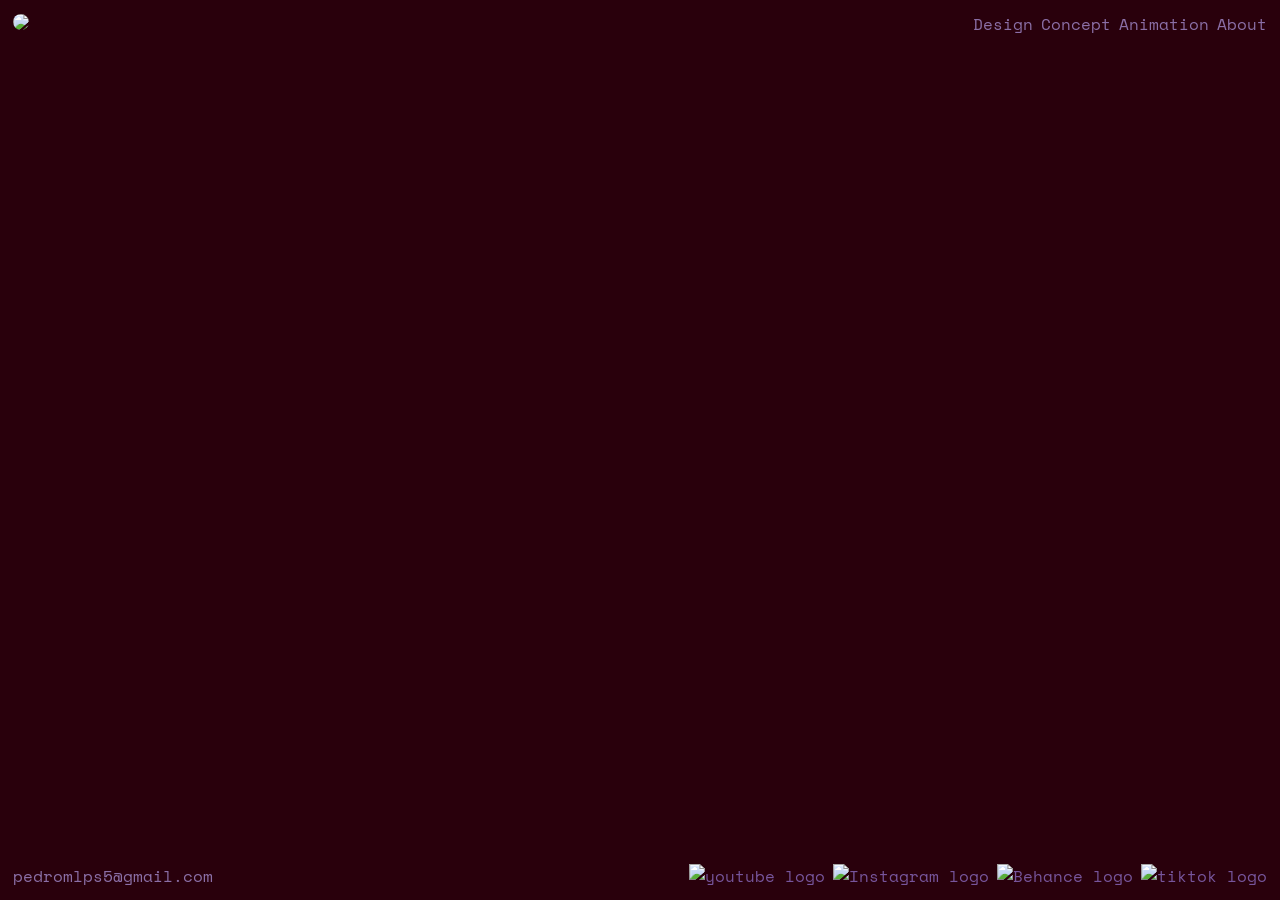
==== index.html @ ea2f0c72 "Add files via upload" ====
<!DOCTYPE html>

<html lang="en">

<head>
<meta charset="UTF-8">
<meta name="viewport" content="width=device-width, initial-scale=1.0">

<link rel="preconnect" href="https://fonts.googleapis.com">
<link rel="preconnect" href="https://fonts.gstatic.com" crossorigin>
<link href="https://fonts.googleapis.com/css2?family=Jost:ital,wght@0,100..900;1,100..900&display=swap" rel="stylesheet">

<link href="https://fonts.googleapis.com/css2?family=Plus+Jakarta+Sans:ital,wght@0,200..800&family=Space+Mono:ital,wght@0,400;0,700;1,400;1,700&display=swap" rel="stylesheet">

<link rel="stylesheet" href="style.css">
<title>Pedro Lopes</title>
</head>

<body class="fundo">

<header>
<div><a href="index.html"><img src="imagens/logo.png" class="logo"></a></div>

<nav class="navbar">
<ul>
<li><a href="design.html">Design</a></li>
<li><a href="concept.html">Concept</a></li>
<li><a href="animation.html">Animation</a></li>
<li><a href="about.html">About</a></li>
</ul>
</nav>
</header>

<main class="home">
  <video class="bird-video" autoplay loop muted playsinline>
    <source src="imagens/birdd.mp4" type="video/mp4">
</video>

</main>

<footer>
  <a href="mailto:pedromlps5@gmail.com"
     class="Mailto"
     title="send me an email if interested">
     pedromlps5@gmail.com
  </a>

   <ul class="footerli">
    <li><a href="https://youtube.com/@artzbypedro?si=5m7McJULmS9iMSLI"><img src="imagens/youtube-02.png" alt="youtube logo"></a></li>
    <li><a href="https://www.instagram.com/bypedro.png/"><img src="imagens/logos redes-01.png" alt="Instagram logo"></a></li>
    <li> <a href="https://www.behance.net/pedrolopes198"><img src="imagens/logos redes-03.png" alt="Behance logo"></a></li>
    <li> <a href="https://www.tiktok.com/@artzbypedroo"><img src="imagens/logos redes-02.png" alt=" tiktok logo"></a></li>
  </ul>
  
</footer>
</body> 


</html>
---- style.css ----
/* ================================================= */
/* RESET */
/* ================================================= */



* {
  margin: 0;
  padding: 0;
  box-sizing: border-box;
}

body {
  padding-top: 3rem;
}

h1, a, h2, h3{
  font-family: "Space Mono", monospace;
}

p, .explicação, .titulop {
  font-family: "Plus Jakarta Sans", sans-serif;
}

.titulop {
  font-weight: 400;
  font-size: small;
  padding-top: 0.2rem;


}

.explicação {
  font-size: 0.6rem;
  font-weight: 200;
}

.titulop  {
  color: #000000;
}

.fundo {height: calc(100vh - 6rem)}

.home {
  height: calc(100vh - 6rem);
  display: flex;
  justify-content: center;
  align-items: center;
  background-color: #29000c;
}

/* ================================================= */
/* HEADER */
/* ================================================= */

header {
  position: fixed;
  top: 0;
  left: 0;
  width: 100%;
  height: 3rem;
  padding: 0 1vw;
  display: flex;
  justify-content: space-between;
  align-items: center;
  background-color:#29000c;
  z-index: 1000;
}

.logo {
  height: 2.0rem;
  border-radius: 4rem;
}

/* ================================================= */
/* NAVBAR */
/* ================================================= */

.navbar ul {
  list-style: none;
  display: flex;
}

.navbar li {
  padding-left: 0.5rem;
}

.navbar a {
  text-decoration: none;
  color: #8b6fa7;
}

.navbar a:hover {
  color: #af92cd;
}

.linkpro {
  text-decoration: none;
  color: #000000;
}

.linkpro a:hover {
  color:blueviolet ;
}
/* ================================================= */
/* HOME */
/* ================================================= */

.eu {
  height: 17rem;
  display: flex;
  justify-content: center;
  align-items: center;
  background-color: #29000c;
  margin: 2rem;

}


.cartaz {
  width: 23rem;
  border: 1px solid #000000;
}



/* ================================================= */
/* CAIXAS (GRID BASE) */
/* ================================================= */

[class^="caixa"] {
  width: 100%;
  margin: 0;
  padding: 0rem 5rem 2rem 5rem;
}

[class^="imgcaixa"] {
  display: grid;
  width: 100%;
  padding: 0rem;
  gap: 1rem;
}

[class^="imgcaixa"] img {
  width: 100%;
  object-fit: cover;
  display: block;
}


.logos {
display: flex;
flex-direction: row;
align-items: center;
justify-content: center;
padding-bottom: 0rem;
}

.logos img {
  width: 8rem;
  height: fit-content;
  padding-left: 0.2rem; padding-right: 0.2rem;
  margin: 0.2rem;
}

/* GRID VARIAÇÕES */

.imgcaixa2 { grid-template-columns: repeat(2, 1fr); }
.imgcaixa3 { grid-template-columns: repeat(3, 1fr); }
.imgcaixa4 { grid-template-columns: repeat(4, 1fr); }
.imgcaixa5 { grid-template-columns: repeat(5, 1fr); gap: 2rem;  }

/* ================================================= */
/* VIDEO */
/* ================================================= */

.caixav,
.video {
  width: 100%;
  display: flex;
  justify-content: center;
}

.videcaixa {
  display: grid;
  grid-template-columns: repeat(2, 29rem);
  justify-content: center;
  gap: 1rem;
}

.videcaixa video {
  width: 29rem;
  height: 19rem;
  object-fit: cover;
}

.bird-video {
  height: 28rem;
  width: auto;
}

/* ================================================= */
/* ABOUT */
/* ================================================= */

.about {
  background-image: url(imagens/pedrol1.png);
  background-size: 45rem;
  background-position: right 2rem;
  background-repeat: no-repeat;
  margin: 2rem;
}


.container1 {
  display: grid;
  grid-template-columns: repeat(2, 1fr);
  width: 100%;
}

.bio {
  margin: 2rem 30rem 0 2rem;
  list-style: none;
}

.instagram {
  margin: 2rem 8rem 1rem 2rem;
  list-style: none;
}

.instagram a:hover {
  color: #af92cd;
}


/* ================================================= */
/* TIPOGRAFIA */
/* ================================================= */

h1, h2 { font-weight: 600; }

.PZINE {
  font-weight: 400;
  margin: 60px;
}

a {
  color: #77559c;
  text-decoration: none;
}

p {
  max-width: 600px;
  line-height: 1.5;
}

h1 a { color: #000000;}


/* ================================================= */
/* TEXT SECTION */
/* ================================================= */

.contentor {
  display: flex;
  flex-direction: column;
  align-items: center;
  gap: 2.5rem;
  margin: 0.5rem auto;
  max-width: 800px;
  padding: 2.5rem;
  background-color: #fff;
}

.colum {
  display: flex;
  flex-direction: column;
  align-items: center;
  text-align: center;
}


.contentor a {
  cursor: pointer;
}

.contentor a:hover {
  transform: scale(1.01);
  box-shadow: 0 0 15px #c8c8c829;
}


/* ================================================= */
/* FOOTER */
/* ================================================= */

footer {
  height: 3rem;
  display: flex;
  justify-content: center;
  align-items: center;
  background-color: #29000c;
  padding: 0 1vw; 
  display: flex;
  justify-content: space-between;
  align-items: center;
  background-color:#29000c;
}

.footerli {
  display: flex;
  text-decoration: none;
  list-style: none;
}

.footerli li {
  padding-left: 0.5rem;
}

.footerli img {
  height: 1.2rem;
}
.Mailto {
  color: #8b6fa7;
}

.Mailto:hover {
  color: #af92cd;
}

/* ================================================= */
/* RESPONSIVE */
/* ================================================= */

@media (max-width: 900px) {
  .bio {
    margin: 2rem;
  }

  .about {
    background-size: 20rem;
    background-position-y: 0;
  }
  .logos img  {
  width: 7rem;
  height: auto;
}

}

@media (max-width: 600px) {



.imgcaixa2 { grid-template-columns: repeat(2, 1fr); }
.imgcaixa3 { grid-template-columns: repeat(2, 1fr); }
.imgcaixa4 { grid-template-columns: repeat(2, 1fr); }
.imgcaixa5 { grid-template-columns: repeat(3, 1fr); gap: 2rem;  }


[class^="caixa"] {
  width: 100%;
  margin: 0;
  padding: 0rem 1.5rem 0.5rem 1.5rem;
}

[class^="imgcaixa"] {
  display: grid;
  width: 100%;
  padding: 0rem;
  gap: 1rem;
}

[class^="imgcaixa"] img {
  width: 100%;
  object-fit: cover;
  display: block;
}

 .logos img  {
  width: 5rem;
  height: auto;
}

 .logos img  {
  width: 5rem;
  height: auto;
}

  .about {
    background-size: 20rem;
    background-position-y: 0;
  }

  .about {
  background-image: url(imagens/pedrol1.png);
  background-size: 13rem;
  background-position: right 0.2rem;
  background-repeat: no-repeat;
  margin: 1.0rem;

}

  .contentor {
    margin: 1rem;
    padding: 1rem;
  }

  .eu {
    height: 11rem;
    margin: 1rem 0 0 2rem;
  }

  .bio {
    margin: 2rem;
  }

  .titulop {
  font-weight: 400;
  font-size: 0.8rem;
  padding-top: 0.2rem;
}

.explicação {
  font-size: 0.6rem;
  font-weight: 200;
}

}
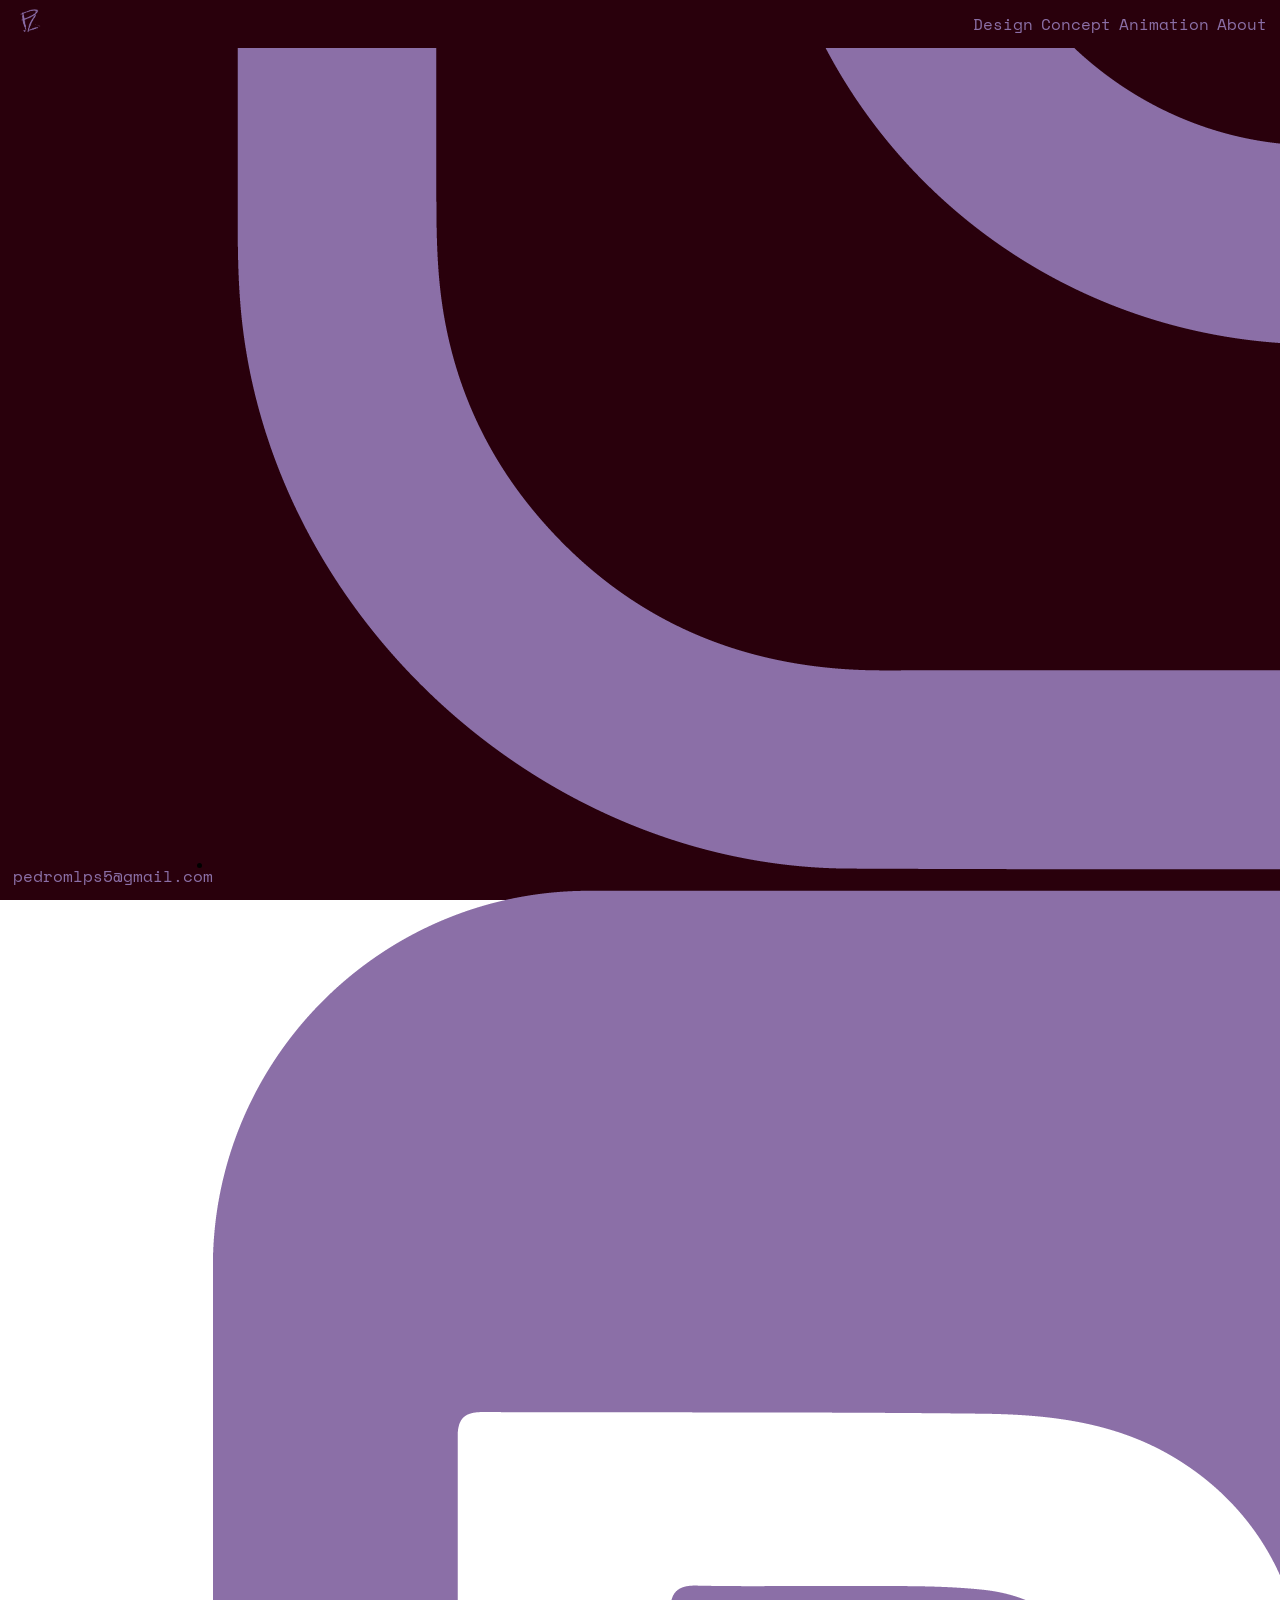
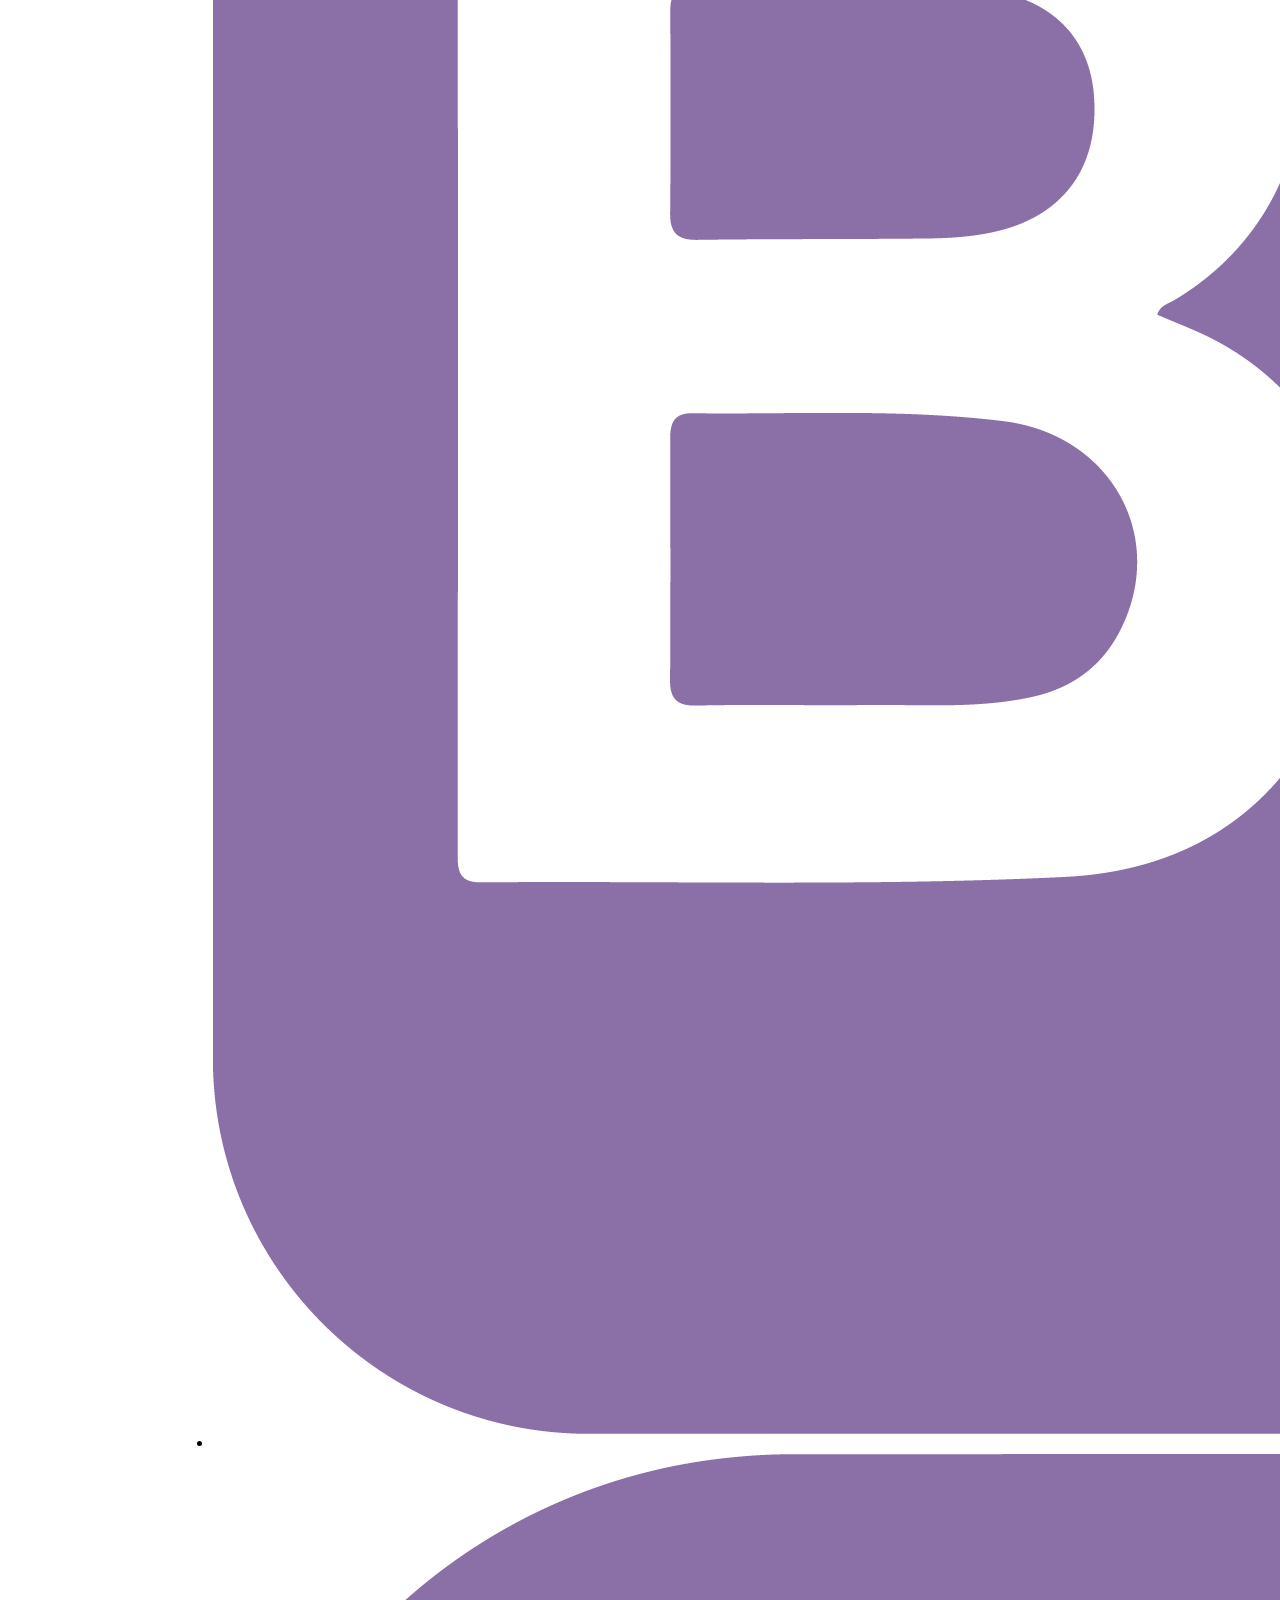
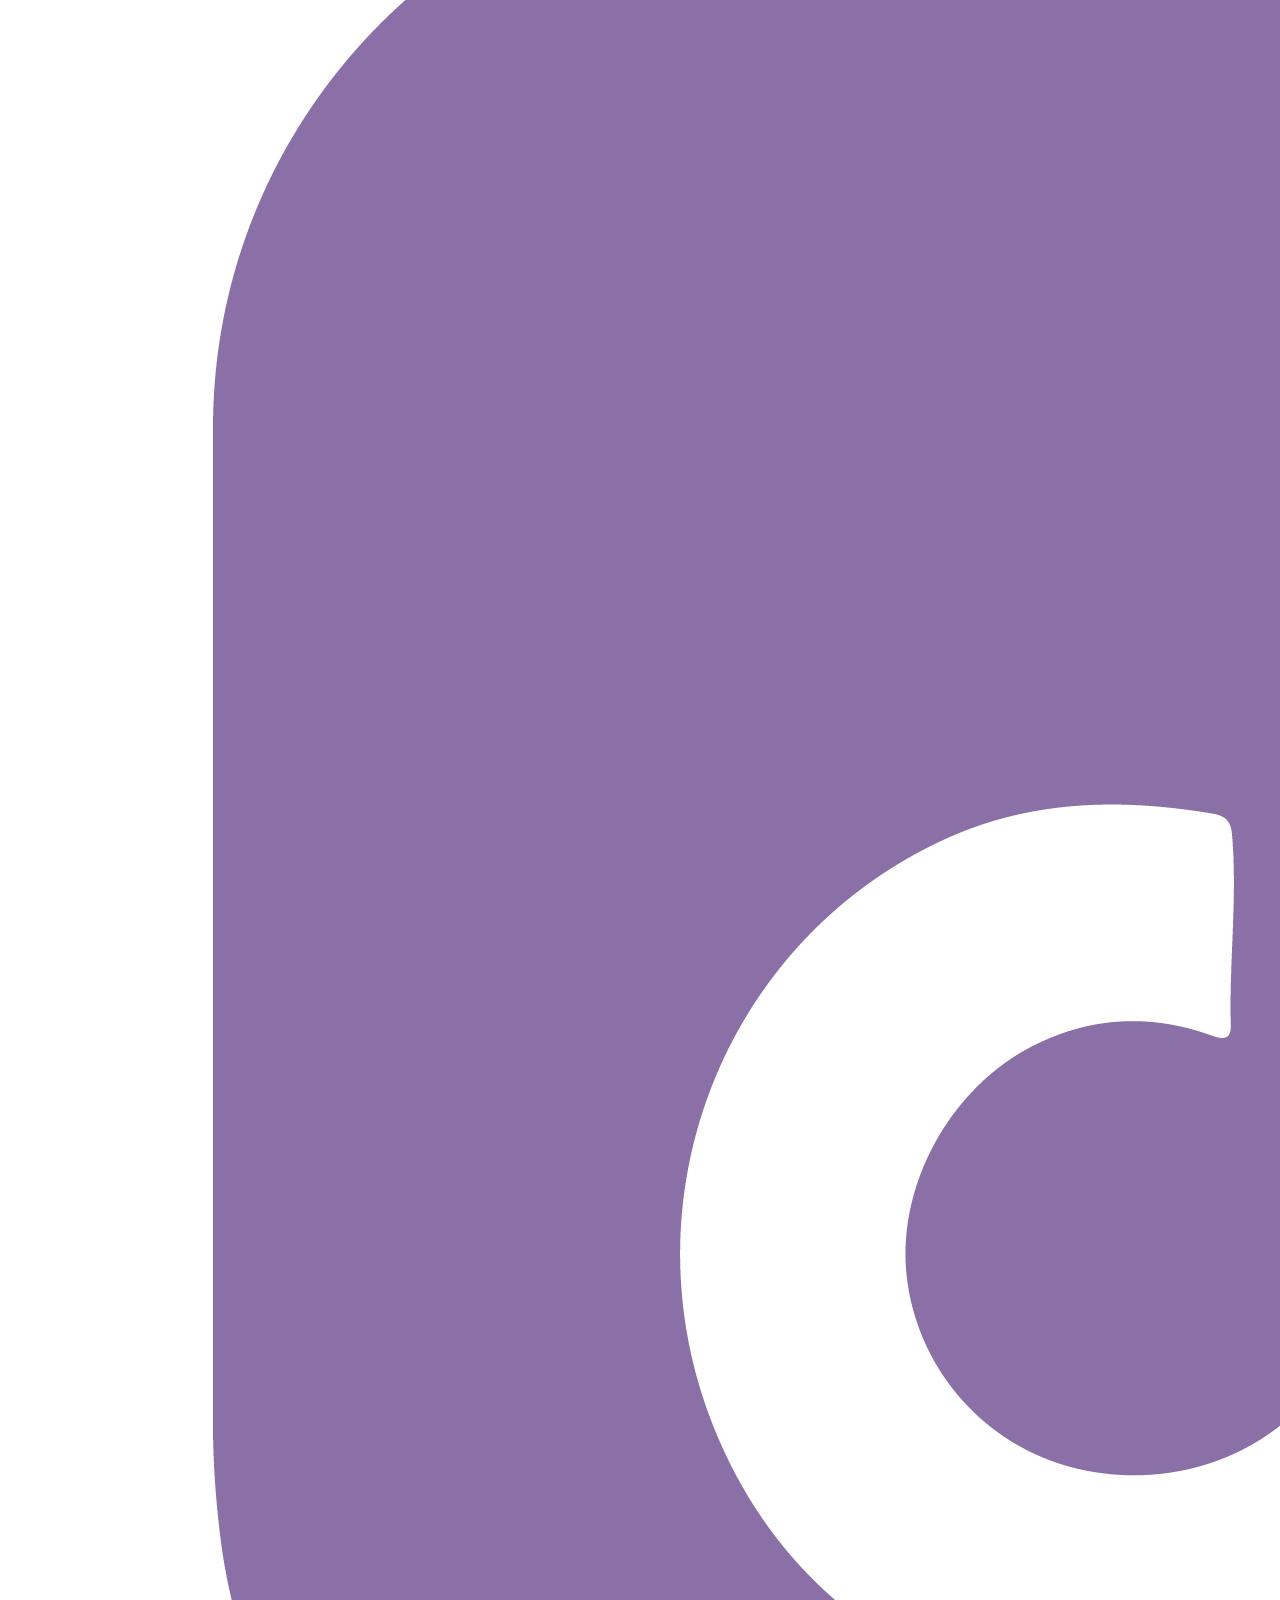
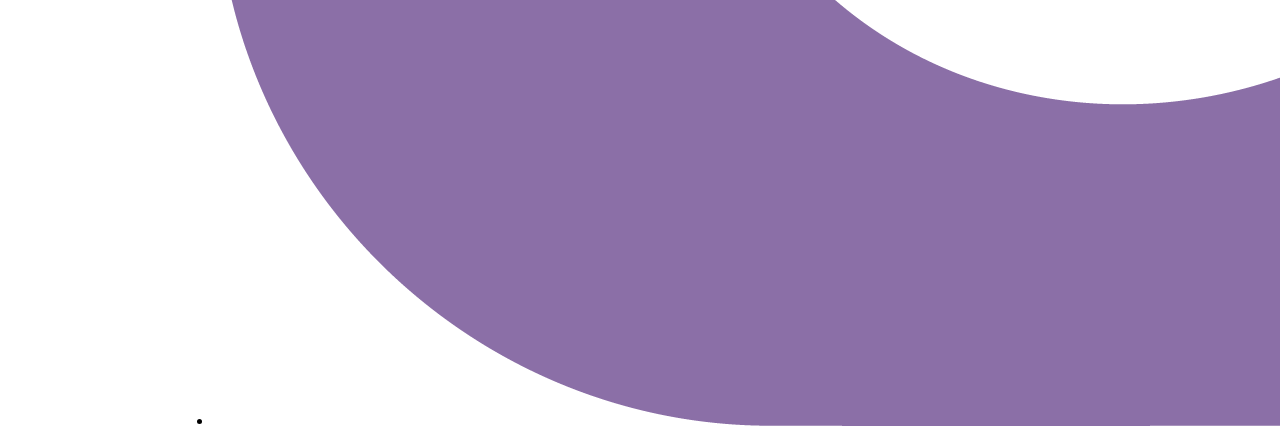
==== commit da18bd12: "Update index.html" ====
--- a/index.html
+++ b/index.html
@@ -38,14 +38,14 @@
 
 </main>
 
-<footer>
+<footer class="footer1">
   <a href="mailto:pedromlps5@gmail.com"
      class="Mailto"
      title="send me an email if interested">
      pedromlps5@gmail.com
   </a>
 
-   <ul class="footerli">
+   <ul class="footerli1">
     <li><a href="https://youtube.com/@artzbypedro?si=5m7McJULmS9iMSLI"><img src="imagens/youtube-02.png" alt="youtube logo"></a></li>
     <li><a href="https://www.instagram.com/bypedro.png/"><img src="imagens/logos redes-01.png" alt="Instagram logo"></a></li>
     <li> <a href="https://www.behance.net/pedrolopes198"><img src="imagens/logos redes-03.png" alt="Behance logo"></a></li>
@@ -56,4 +56,4 @@
 </body> 
 
 
-</html>+</html>
--- a/style.css
+++ b/style.css
@@ -353,7 +353,7 @@
 
 
 .imgcaixa2 { grid-template-columns: repeat(2, 1fr); }
-.imgcaixa3 { grid-template-columns: repeat(2, 1fr); }
+.imgcaixa3 { grid-template-columns: repeat(1, 1fr); }
 .imgcaixa4 { grid-template-columns: repeat(2, 1fr); }
 .imgcaixa5 { grid-template-columns: repeat(3, 1fr); gap: 2rem;  }
 
@@ -426,4 +426,4 @@
   font-weight: 200;
 }
 
-}+}
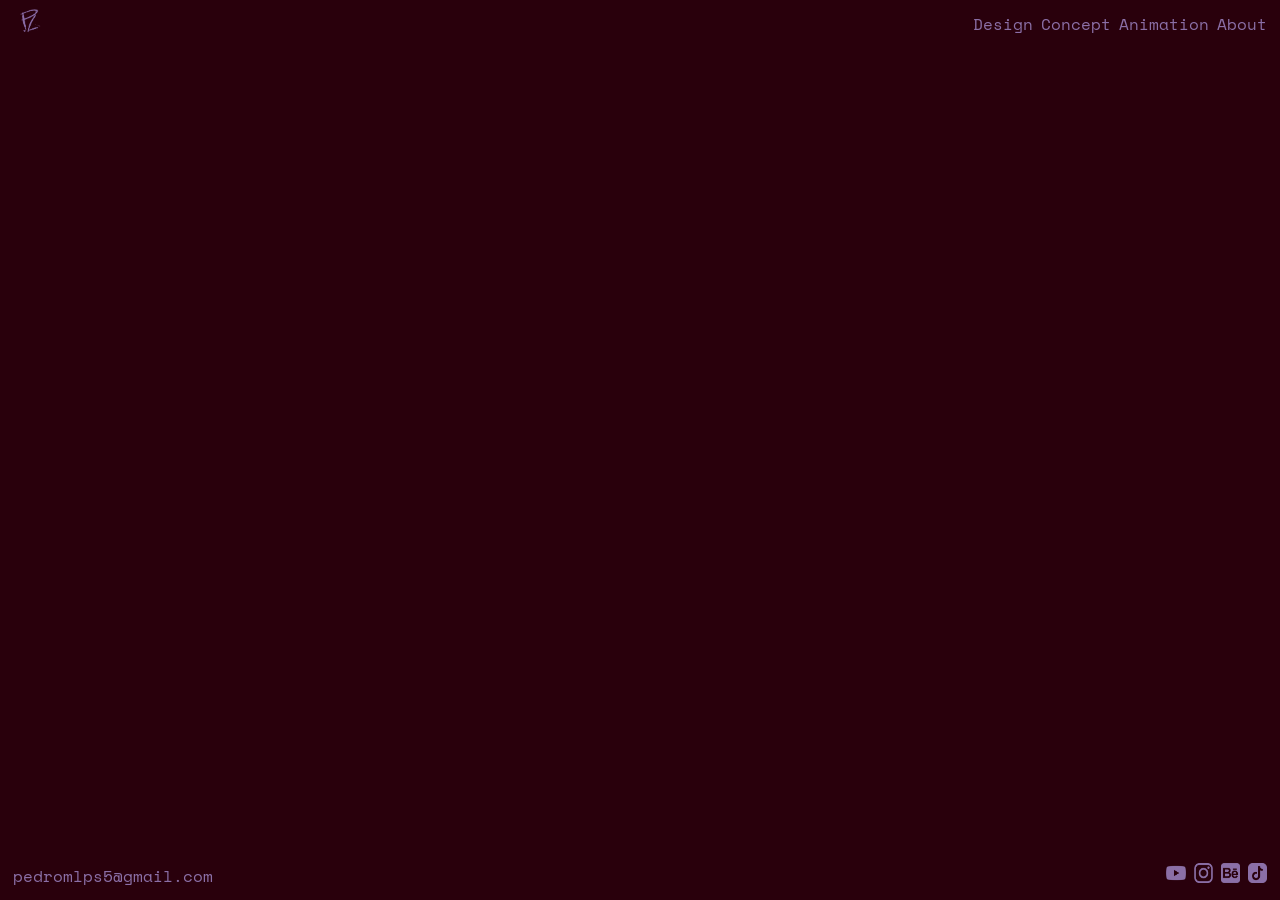
==== commit 94f52032: "Fix HTML formatting and update footer links" ====
--- a/index.html
+++ b/index.html
@@ -38,14 +38,14 @@
 
 </main>
 
-<footer class="footer1">
+<footer class="footer">
   <a href="mailto:pedromlps5@gmail.com"
      class="Mailto"
      title="send me an email if interested">
      pedromlps5@gmail.com
   </a>
 
-   <ul class="footerli1">
+   <ul class="footerli">
     <li><a href="https://youtube.com/@artzbypedro?si=5m7McJULmS9iMSLI"><img src="imagens/youtube-02.png" alt="youtube logo"></a></li>
     <li><a href="https://www.instagram.com/bypedro.png/"><img src="imagens/logos redes-01.png" alt="Instagram logo"></a></li>
     <li> <a href="https://www.behance.net/pedrolopes198"><img src="imagens/logos redes-03.png" alt="Behance logo"></a></li>
--- a/style.css
+++ b/style.css
@@ -165,7 +165,7 @@
 
 /* GRID VARIAÇÕES */
 
-.imgcaixa2 { grid-template-columns: repeat(2, 1fr); }
+.imgcaixa2 { grid-template-columns: repeat(1, 1fr); }
 .imgcaixa3 { grid-template-columns: repeat(3, 1fr); }
 .imgcaixa4 { grid-template-columns: repeat(4, 1fr); }
 .imgcaixa5 { grid-template-columns: repeat(5, 1fr); gap: 2rem;  }
@@ -320,6 +320,9 @@
 .footerli img {
   height: 1.2rem;
 }
+
+
+
 .Mailto {
   color: #8b6fa7;
 }
@@ -425,5 +428,22 @@
   font-size: 0.6rem;
   font-weight: 200;
 }
-
-}
+footer {
+  height: 3rem;
+  display: flex;
+  justify-content: center;
+  align-items: center;
+  background-color: #29000c;
+  padding: 0 1vw; 
+  display: flex;
+  justify-content: space-between;
+  align-items: center;
+  background-color:#29000c;
+}
+
+.footerli {
+  display: flex;
+  text-decoration: none;
+  list-style: none;
+}
+}
